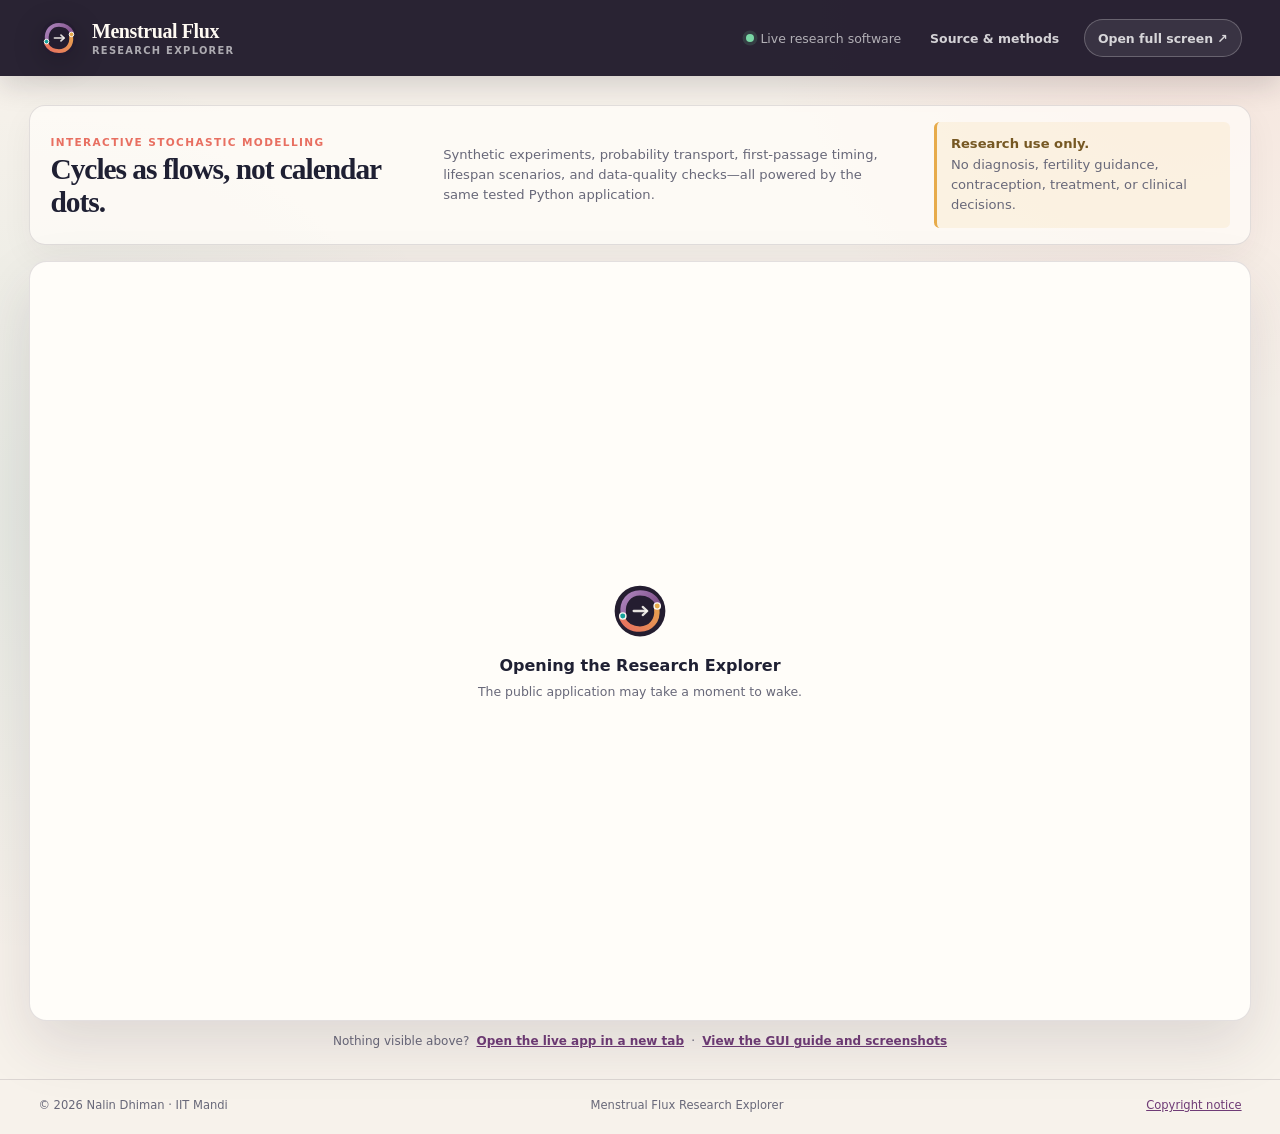
==== index.html @ 877bbb94 "Publish GitHub Pages app host and attribution" ====
<!doctype html>
<html lang="en">
  <head>
    <meta charset="utf-8">
    <meta name="viewport" content="width=device-width, initial-scale=1">
    <meta name="theme-color" content="#241d30">
    <meta
      name="description"
      content="Menstrual Flux Research Explorer: an interactive, non-clinical interface for stochastic menstrual-cycle modelling."
    >
    <meta property="og:title" content="Menstrual Flux Research Explorer">
    <meta
      property="og:description"
      content="Explore stochastic passage-and-reset dynamics, probability flux, synthetic cohorts, and lifespan scenarios."
    >
    <meta property="og:type" content="website">
    <meta property="og:url" content="https://nalin-dhiman.github.io/menstrual_flux/">
    <meta
      property="og:image"
      content="https://nalin-dhiman.github.io/menstrual_flux/assets/observatory.png"
    >
    <link rel="canonical" href="https://nalin-dhiman.github.io/menstrual_flux/">
    <link rel="icon" href="assets/flux-mark.svg" type="image/svg+xml">
    <link rel="stylesheet" href="assets/site.css">
    <title>Menstrual Flux · Research Explorer</title>
  </head>
  <body>
    <a class="skip-link" href="#application">Skip to application</a>
    <header class="site-header">
      <a class="brand" href="./" aria-label="Menstrual Flux home">
        <img src="assets/flux-mark.svg" alt="" width="42" height="42">
        <span>
          <strong>Menstrual Flux</strong>
          <small>Research Explorer</small>
        </span>
      </a>
      <nav aria-label="Project links">
        <span class="status"><i aria-hidden="true"></i> Live research software</span>
        <a href="https://github.com/nalin-dhiman/menstrual_flux">Source &amp; methods</a>
        <a
          class="primary-link"
          href="https://menstrualflux.streamlit.app/"
          target="_blank"
          rel="noopener noreferrer"
        >Open full screen <span aria-hidden="true">↗</span></a>
      </nav>
    </header>

    <main id="application">
      <section class="context-bar" aria-label="Application context">
        <div>
          <span class="eyebrow">Interactive stochastic modelling</span>
          <h1>Cycles as flows, not calendar dots.</h1>
        </div>
        <p>
          Synthetic experiments, probability transport, first-passage timing,
          lifespan scenarios, and data-quality checks—all powered by the same
          tested Python application.
        </p>
        <div class="scope">
          <strong>Research use only.</strong>
          No diagnosis, fertility guidance, contraception, treatment, or
          clinical decisions.
        </div>
      </section>

      <section class="app-frame" aria-label="Embedded Menstrual Flux application">
        <div class="loading" id="loading" role="status">
          <img src="assets/flux-mark.svg" alt="" width="58" height="58">
          <strong>Opening the Research Explorer</strong>
          <span>The public application may take a moment to wake.</span>
        </div>
        <iframe
          id="flux-app"
          title="Menstrual Flux interactive research application"
          src="https://menstrualflux.streamlit.app/?embed=true"
          allow="clipboard-write; fullscreen"
          loading="eager"
          referrerpolicy="strict-origin-when-cross-origin"
        ></iframe>
        <noscript>
          <p class="fallback">
            JavaScript is disabled.
            <a href="https://menstrualflux.streamlit.app/">Open the application directly.</a>
          </p>
        </noscript>
      </section>

      <section class="fallback-bar">
        <span>Nothing visible above?</span>
        <a
          href="https://menstrualflux.streamlit.app/"
          target="_blank"
          rel="noopener noreferrer"
        >Open the live app in a new tab</a>
        <span>·</span>
        <a href="https://github.com/nalin-dhiman/menstrual_flux/tree/main/app">
          View the GUI guide and screenshots
        </a>
      </section>
    </main>

    <footer class="site-footer">
      <span>© 2026 Nalin Dhiman · IIT Mandi</span>
      <span>Menstrual Flux Research Explorer</span>
      <a href="https://github.com/nalin-dhiman/menstrual_flux/blob/main/COPYRIGHT.md">
        Copyright notice
      </a>
    </footer>

    <script>
      const frame = document.getElementById("flux-app");
      const loading = document.getElementById("loading");
      frame.addEventListener("load", () => {
        loading.classList.add("is-hidden");
        frame.classList.add("is-ready");
      });
    </script>
  </body>
</html>
---- assets/site.css ----
:root {
  color-scheme: light;
  --ink: #1f2033;
  --muted: #686879;
  --canvas: #f7f2eb;
  --paper: #fffdf9;
  --plum: #6f3b76;
  --coral: #e86f61;
  --gold: #e7ab4a;
  --teal: #167d79;
  --line: rgba(58, 43, 67, 0.14);
  font-family: Inter, Aptos, "Segoe UI", system-ui, sans-serif;
}

* {
  box-sizing: border-box;
}

html {
  scroll-behavior: smooth;
}

body {
  min-width: 300px;
  margin: 0;
  background:
    radial-gradient(circle at 92% 0, rgba(232, 111, 97, 0.11), transparent 26rem),
    radial-gradient(circle at 4% 45%, rgba(22, 125, 121, 0.08), transparent 28rem),
    var(--canvas);
  color: var(--ink);
}

a {
  color: inherit;
}

.skip-link {
  position: fixed;
  z-index: 20;
  top: 0.5rem;
  left: 0.5rem;
  padding: 0.65rem 0.9rem;
  border-radius: 0.55rem;
  background: var(--paper);
  transform: translateY(-150%);
}

.skip-link:focus {
  transform: translateY(0);
}

.site-header {
  display: flex;
  align-items: center;
  justify-content: space-between;
  gap: 1.2rem;
  min-height: 76px;
  padding: 0.8rem clamp(1rem, 3vw, 3rem);
  background: rgba(35, 28, 46, 0.97);
  color: #fffaf3;
  box-shadow: 0 10px 28px rgba(31, 25, 39, 0.16);
}

.brand {
  display: inline-flex;
  align-items: center;
  gap: 0.72rem;
  text-decoration: none;
}

.brand img {
  filter: drop-shadow(0 7px 14px rgba(0, 0, 0, 0.2));
}

.brand span {
  display: grid;
}

.brand strong {
  font-family: "Iowan Old Style", "Palatino Linotype", Georgia, serif;
  font-size: 1.25rem;
  letter-spacing: -0.02em;
}

.brand small {
  margin-top: 0.12rem;
  color: rgba(255, 255, 255, 0.62);
  font-size: 0.62rem;
  font-weight: 700;
  letter-spacing: 0.13em;
  text-transform: uppercase;
}

nav {
  display: flex;
  align-items: center;
  gap: 0.75rem;
  font-size: 0.78rem;
}

nav a {
  padding: 0.66rem 0.8rem;
  border-radius: 999px;
  color: rgba(255, 255, 255, 0.8);
  font-weight: 650;
  text-decoration: none;
}

nav a:hover,
nav a:focus-visible {
  background: rgba(255, 255, 255, 0.09);
  color: #fff;
}

.primary-link {
  border: 1px solid rgba(255, 255, 255, 0.24);
  background: rgba(255, 255, 255, 0.08);
}

.status {
  display: inline-flex;
  align-items: center;
  gap: 0.42rem;
  margin-right: 0.25rem;
  color: rgba(255, 255, 255, 0.64);
}

.status i {
  width: 0.5rem;
  height: 0.5rem;
  border-radius: 50%;
  background: #79d7a5;
  box-shadow: 0 0 0 0.22rem rgba(121, 215, 165, 0.14);
}

main {
  width: min(1600px, 100%);
  margin: 0 auto;
  padding: clamp(0.9rem, 2.3vw, 2.2rem);
}

.context-bar {
  display: grid;
  grid-template-columns: minmax(260px, 0.9fr) minmax(280px, 1.15fr) minmax(240px, 0.75fr);
  align-items: center;
  gap: clamp(1rem, 3vw, 3rem);
  margin-bottom: 1rem;
  padding: 1rem 1.25rem;
  border: 1px solid var(--line);
  border-radius: 1rem;
  background: rgba(255, 253, 249, 0.74);
  box-shadow: 0 12px 32px rgba(54, 42, 60, 0.05);
}

.eyebrow {
  color: var(--coral);
  font-size: 0.66rem;
  font-weight: 800;
  letter-spacing: 0.13em;
  text-transform: uppercase;
}

h1 {
  margin: 0.2rem 0 0;
  font-family: "Iowan Old Style", "Palatino Linotype", Georgia, serif;
  font-size: clamp(1.35rem, 2.3vw, 2.1rem);
  letter-spacing: -0.035em;
}

.context-bar p,
.scope {
  margin: 0;
  color: var(--muted);
  font-size: 0.82rem;
  line-height: 1.55;
}

.scope {
  padding: 0.75rem 0.85rem;
  border-left: 3px solid var(--gold);
  border-radius: 0.35rem;
  background: rgba(231, 171, 74, 0.1);
}

.scope strong {
  display: block;
  color: #765823;
}

.app-frame {
  position: relative;
  overflow: hidden;
  min-height: 760px;
  height: calc(100vh - 235px);
  border: 1px solid var(--line);
  border-radius: 1.1rem;
  background: var(--paper);
  box-shadow: 0 24px 60px rgba(52, 39, 59, 0.13);
}

iframe {
  position: relative;
  z-index: 2;
  width: 100%;
  height: 100%;
  border: 0;
  opacity: 0;
  transition: opacity 0.35s ease;
}

iframe.is-ready {
  opacity: 1;
}

.loading {
  position: absolute;
  inset: 0;
  z-index: 1;
  display: grid;
  place-content: center;
  justify-items: center;
  gap: 0.55rem;
  color: var(--ink);
  text-align: center;
  transition: opacity 0.3s ease;
}

.loading img {
  margin-bottom: 0.45rem;
  animation: breathe 1.8s ease-in-out infinite;
}

.loading span {
  color: var(--muted);
  font-size: 0.78rem;
}

.loading.is-hidden {
  opacity: 0;
  pointer-events: none;
}

.fallback-bar {
  display: flex;
  flex-wrap: wrap;
  justify-content: center;
  gap: 0.45rem;
  padding: 0.85rem 1rem 0.1rem;
  color: var(--muted);
  font-size: 0.75rem;
}

.fallback-bar a {
  color: var(--plum);
  font-weight: 700;
}

.site-footer {
  display: flex;
  flex-wrap: wrap;
  justify-content: space-between;
  gap: 0.65rem 1.5rem;
  padding: 1.1rem clamp(1rem, 3vw, 3rem) 1.4rem;
  border-top: 1px solid var(--line);
  color: var(--muted);
  font-size: 0.72rem;
}

.site-footer a {
  color: var(--plum);
}

@keyframes breathe {
  0%,
  100% {
    transform: scale(0.96);
    opacity: 0.72;
  }
  50% {
    transform: scale(1.05);
    opacity: 1;
  }
}

@media (max-width: 980px) {
  .status,
  nav > a:not(.primary-link) {
    display: none;
  }

  .context-bar {
    grid-template-columns: 1fr 1fr;
  }

  .scope {
    grid-column: 1 / -1;
  }

  .app-frame {
    height: calc(100vh - 285px);
  }
}

@media (max-width: 640px) {
  .site-header {
    min-height: 68px;
    padding: 0.65rem 0.8rem;
  }

  .brand img {
    width: 36px;
    height: 36px;
  }

  .brand strong {
    font-size: 1.05rem;
  }

  .primary-link {
    padding: 0.56rem 0.68rem;
    font-size: 0.72rem;
  }

  main {
    padding: 0.7rem;
  }

  .context-bar {
    grid-template-columns: 1fr;
    gap: 0.7rem;
    padding: 0.85rem;
  }

  .scope {
    grid-column: auto;
  }

  .app-frame {
    min-height: 680px;
    height: calc(100vh - 345px);
    border-radius: 0.75rem;
  }

  .site-footer {
    justify-content: center;
    text-align: center;
  }
}

@media (prefers-reduced-motion: reduce) {
  * {
    scroll-behavior: auto !important;
    animation-duration: 0.01ms !important;
    transition-duration: 0.01ms !important;
  }
}
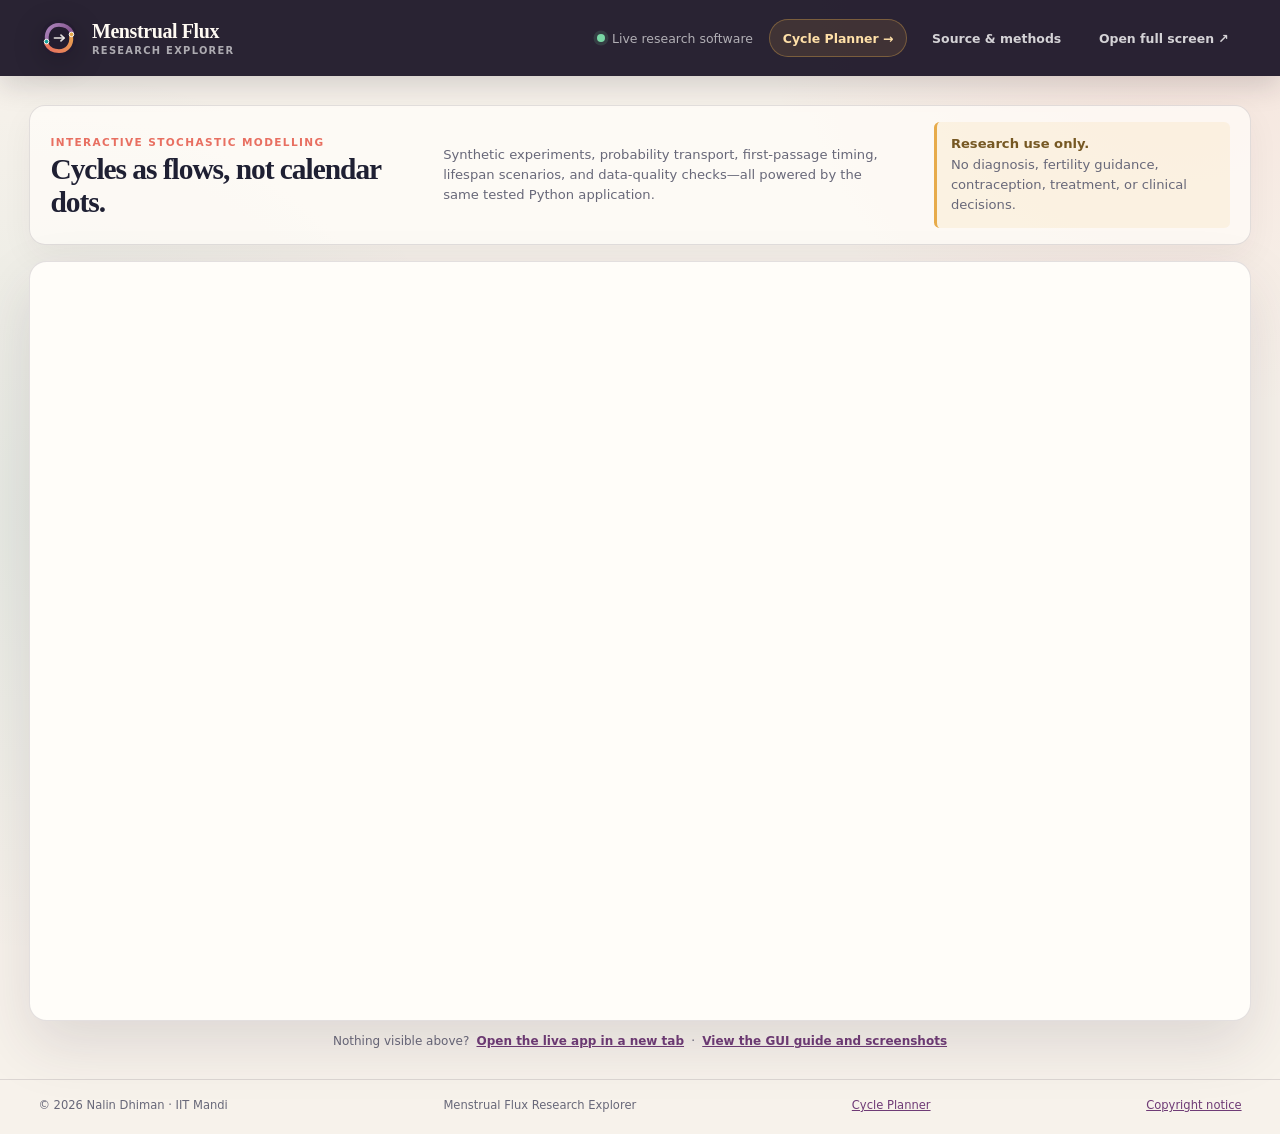
==== commit d0625532: "Add privacy-first installable Cycle Planner" ====
--- a/index.html
+++ b/index.html
@@ -36,9 +36,12 @@
       </a>
       <nav aria-label="Project links">
         <span class="status"><i aria-hidden="true"></i> Live research software</span>
+        <a class="primary-link planner-link" href="planner/">
+          Cycle Planner <span aria-hidden="true">→</span>
+        </a>
         <a href="https://github.com/nalin-dhiman/menstrual_flux">Source &amp; methods</a>
         <a
-          class="primary-link"
+          class="research-app-link"
           href="https://menstrualflux.streamlit.app/"
           target="_blank"
           rel="noopener noreferrer"
@@ -103,6 +106,7 @@
     <footer class="site-footer">
       <span>© 2026 Nalin Dhiman · IIT Mandi</span>
       <span>Menstrual Flux Research Explorer</span>
+      <a href="planner/">Cycle Planner</a>
       <a href="https://github.com/nalin-dhiman/menstrual_flux/blob/main/COPYRIGHT.md">
         Copyright notice
       </a>
--- a/assets/site.css
+++ b/assets/site.css
@@ -117,6 +117,12 @@
   background: rgba(255, 255, 255, 0.08);
 }
 
+.planner-link {
+  border-color: rgba(231, 171, 74, 0.35);
+  background: rgba(231, 171, 74, 0.12);
+  color: #ffe0a8;
+}
+
 .status {
   display: inline-flex;
   align-items: center;
@@ -284,7 +290,7 @@
 
 @media (max-width: 980px) {
   .status,
-  nav > a:not(.primary-link) {
+  nav > a:not(.planner-link) {
     display: none;
   }
 
